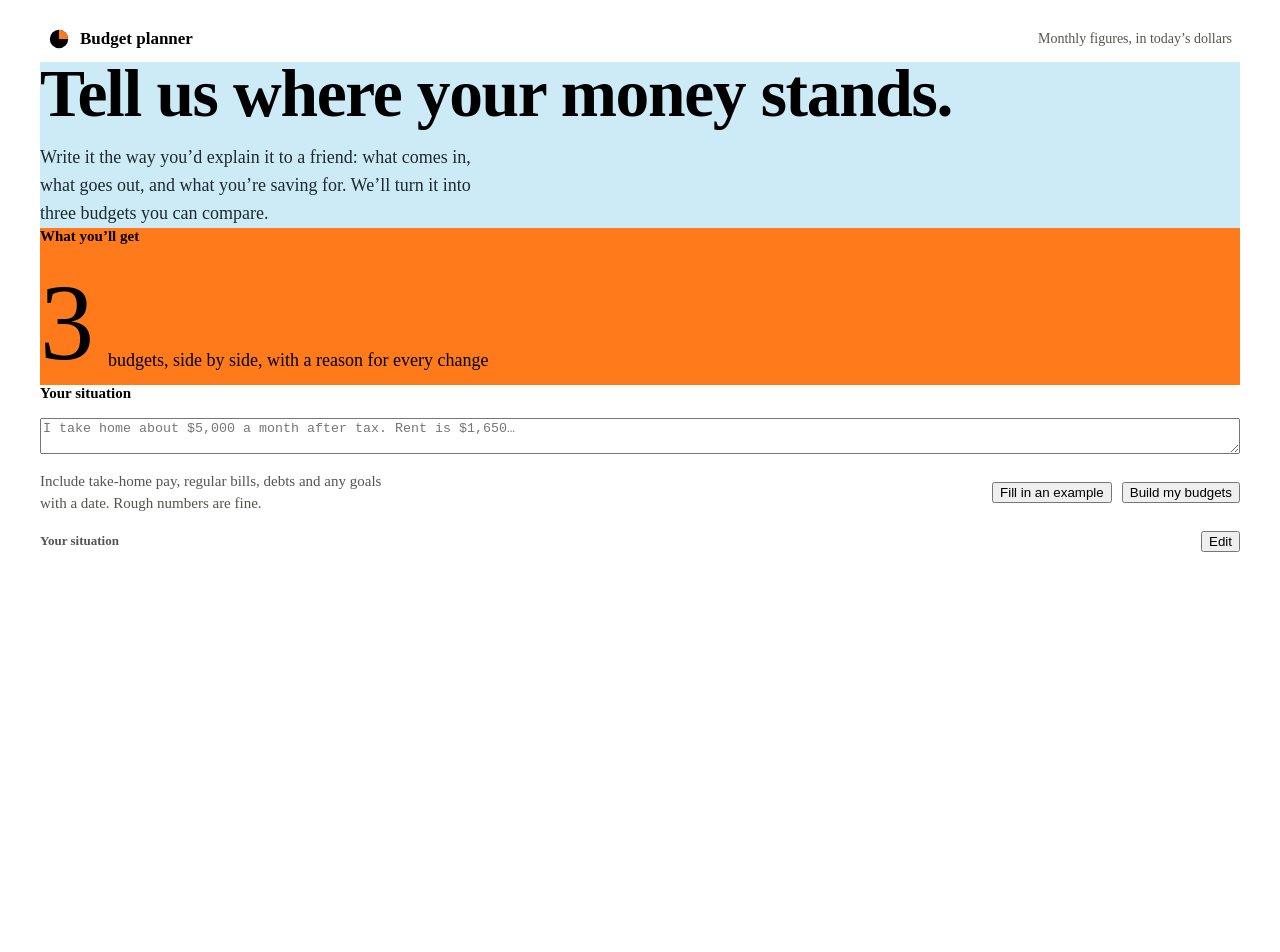
==== src/finagent/web/static/index.html @ 3c664505 "Add budget planner dashboard for the output phase A standard-library web server (python -m finagent." ====
<!DOCTYPE html>
<html lang="en">
<head>
<meta charset="utf-8">
<meta name="viewport" content="width=device-width, initial-scale=1">
<title>Budget planner</title>
<link rel="icon" href="data:image/svg+xml,%3Csvg xmlns='http://www.w3.org/2000/svg' viewBox='0 0 24 24'%3E%3Ccircle cx='12' cy='12' r='10'/%3E%3Cpath d='M12 2a10 10 0 0 1 10 10H12z' fill='%23FF7A1A'/%3E%3C/svg%3E">
<link rel="preconnect" href="https://fonts.googleapis.com">
<link rel="preconnect" href="https://fonts.gstatic.com" crossorigin>
<link rel="stylesheet" href="https://fonts.googleapis.com/css2?family=Geist:wght@400..700&family=Instrument+Serif:ital@0;1&display=swap">
<link rel="stylesheet" href="/static/app.css">
</head>
<body>
<div style="min-height: 100vh; padding: 16px 16px 20px">
<div style="max-width: 1200px; margin: 0 auto">

<header style="display: flex; justify-content: space-between; align-items: center; gap: 16px; padding: 4px 8px 12px">
  <span style="display: flex; align-items: center; gap: 10px; font-size: 17px; font-weight: 600">
    <svg aria-hidden="true" width="22" height="22" viewBox="0 0 24 24"><circle cx="12" cy="12" r="10" fill="#000000"></circle><path d="M12 2a10 10 0 0 1 10 10H12z" fill="#FF7A1A"></path></svg>
    Budget planner</span>
  <span style="font-size: 14px; color: #55544F">Monthly figures, in today’s dollars</span>
</header>

<div id="intro" class="intro">
  <div class="grid">
    <div class="t s8" style="background: #CDEBF7; display: flex; flex-direction: column; justify-content: space-between; gap: 18px">
      <h1 class="serif hero-title" style="margin: 0; font-size: clamp(44px, 7.5vh, 84px); line-height: .95; letter-spacing: -0.02em">Tell us where your money stands.</h1>
      <p style="margin: 0; max-width: 48ch; font-size: 18px; line-height: 1.55; color: #1E2A30">Write it the way you’d explain it to a friend: what comes in, what goes out, and what you’re saving for. We’ll turn it into three budgets you can compare.</p>
    </div>
    <div class="t s4" style="background: #FF7A1A; display: flex; flex-direction: column; justify-content: space-between; gap: 16px">
      <span style="font-size: 15px; font-weight: 600">What you’ll get</span>
      <div style="display: flex; align-items: flex-end; gap: 14px">
        <span class="num" style="font-size: clamp(72px, 12vh, 140px)">3</span>
        <span style="font-size: 18px; line-height: 1.3; font-weight: 500; padding-bottom: 12px">budgets, side by side, with a reason for every change</span>
      </div>
    </div>
  </div>
</div>

<form id="card" class="card is-open" novalidate>
  <div class="open-body">
    <div style="display: flex; flex-direction: column; gap: 16px">
      <label for="situation" style="font-size: 15px; font-weight: 600">Your situation</label>
      <textarea id="situation" placeholder="I take home about $5,000 a month after tax. Rent is $1,650…"></textarea>
      <div style="display: flex; flex-wrap: wrap; justify-content: space-between; align-items: center; gap: 16px">
        <p style="margin: 0; max-width: 46ch; font-size: 15px; line-height: 1.5; color: #55544F">Include take-home pay, regular bills, debts and any goals with a date. Rough numbers are fine.</p>
        <div style="display: flex; flex-wrap: wrap; gap: 10px">
          <button type="button" class="ghost" id="example">Fill in an example</button>
          <button type="submit" class="primary" id="submit">Build my budgets</button>
        </div>
      </div>
      <div id="feedback" role="alert"></div>
    </div>
  </div>
  <div class="closed-body">
    <div style="display: flex; align-items: center; gap: 16px">
      <div style="flex: 1 1 auto; min-width: 0">
        <div style="font-size: 13px; font-weight: 600; color: #55544F">Your situation</div>
        <div id="snippet" style="font-size: 16px; white-space: nowrap; overflow: hidden; text-overflow: ellipsis"></div>
      </div>
      <button type="button" class="ghost" id="edit" style="flex: none">Edit</button>
    </div>
  </div>
</form>

<div id="working" class="status" role="status" hidden>
  <svg class="squig" viewBox="0 0 140 140" aria-hidden="true"><path id="squiggle" pathLength="820"></path></svg>
  <p class="serif" style="margin: 0; font-size: 30px">Working out your three budgets</p>
</div>

<main id="results" class="grid" style="margin-top: 12px; margin-bottom: 60px" hidden></main>

</div>
</div>
<script src="/static/app.js"></script>
</body>
</html>
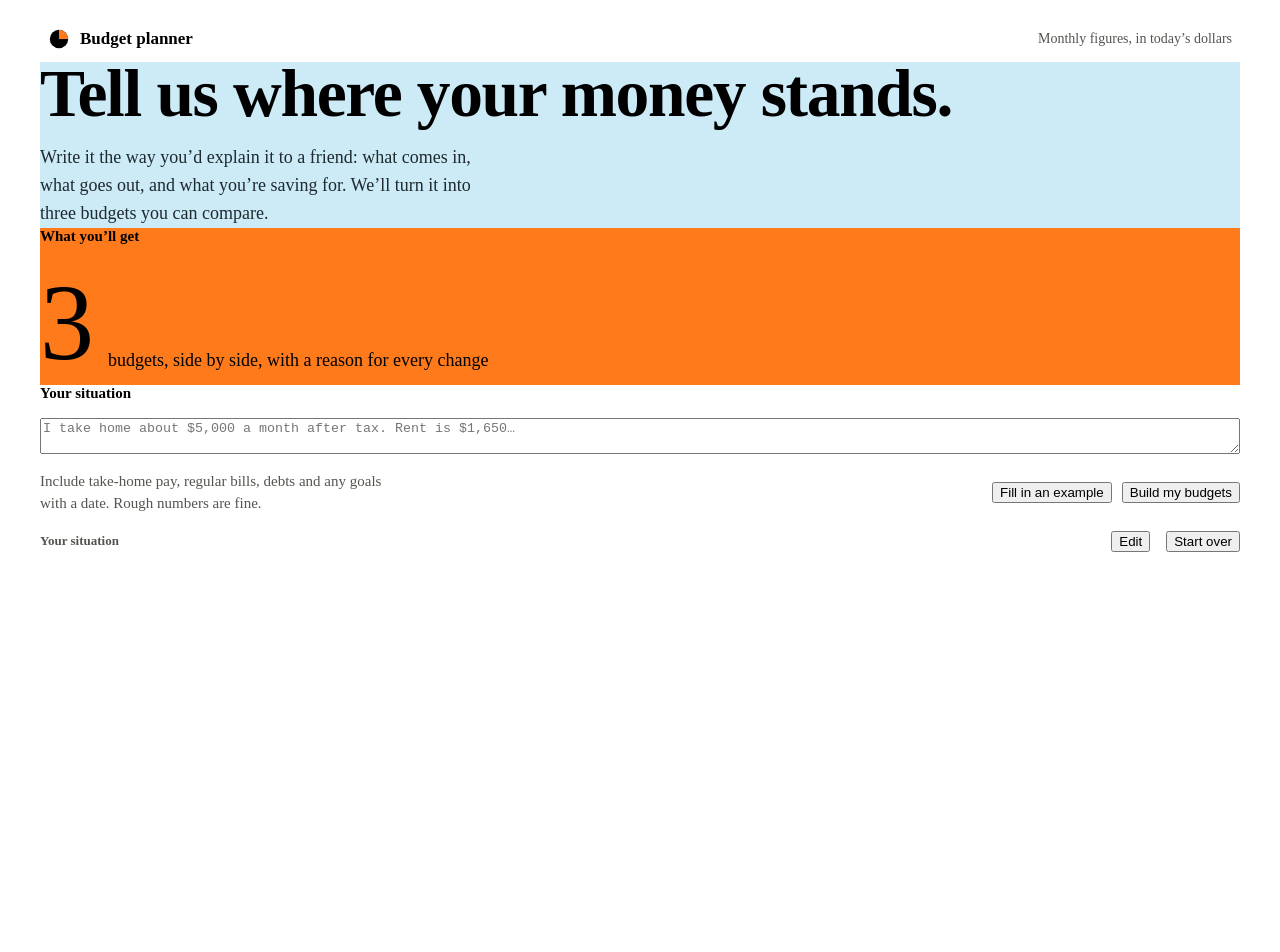
==== commit 7810208c: "Connect the input phase to the dashboard for the midpoint demo - Input page: a conversation thread s" ====
--- a/src/finagent/web/static/index.html
+++ b/src/finagent/web/static/index.html
@@ -40,11 +40,15 @@
 <form id="card" class="card is-open" novalidate>
   <div class="open-body">
     <div style="display: flex; flex-direction: column; gap: 16px">
-      <label for="situation" style="font-size: 15px; font-weight: 600">Your situation</label>
+      <!-- addition: the conversation so far (the user's messages and the agent's follow-up questions) -->
+      <div id="thread" class="thread" role="log" aria-live="polite" aria-label="Conversation" hidden></div>
+      <label for="situation" id="situation-label" style="font-size: 15px; font-weight: 600">Your situation</label>
       <textarea id="situation" placeholder="I take home about $5,000 a month after tax. Rent is $1,650…"></textarea>
       <div style="display: flex; flex-wrap: wrap; justify-content: space-between; align-items: center; gap: 16px">
-        <p style="margin: 0; max-width: 46ch; font-size: 15px; line-height: 1.5; color: #55544F">Include take-home pay, regular bills, debts and any goals with a date. Rough numbers are fine.</p>
+        <p id="hint" style="margin: 0; max-width: 46ch; font-size: 15px; line-height: 1.5; color: #55544F">Include take-home pay, regular bills, debts and any goals with a date. Rough numbers are fine.</p>
         <div style="display: flex; flex-wrap: wrap; gap: 10px">
+          <button type="button" class="ghost" id="back" hidden>Back to my budgets</button>
+          <button type="button" class="ghost" id="restart" hidden>Start over</button>
           <button type="button" class="ghost" id="example">Fill in an example</button>
           <button type="submit" class="primary" id="submit">Build my budgets</button>
         </div>
@@ -59,6 +63,7 @@
         <div id="snippet" style="font-size: 16px; white-space: nowrap; overflow: hidden; text-overflow: ellipsis"></div>
       </div>
       <button type="button" class="ghost" id="edit" style="flex: none">Edit</button>
+      <button type="button" class="ghost" id="restart-closed" style="flex: none">Start over</button>
     </div>
   </div>
 </form>
@@ -66,6 +71,7 @@
 <div id="working" class="status" role="status" hidden>
   <svg class="squig" viewBox="0 0 140 140" aria-hidden="true"><path id="squiggle" pathLength="820"></path></svg>
   <p class="serif" style="margin: 0; font-size: 30px">Working out your three budgets</p>
+  <ol id="log" class="log" aria-label="Progress"></ol>
 </div>
 
 <main id="results" class="grid" style="margin-top: 12px; margin-bottom: 60px" hidden></main>
